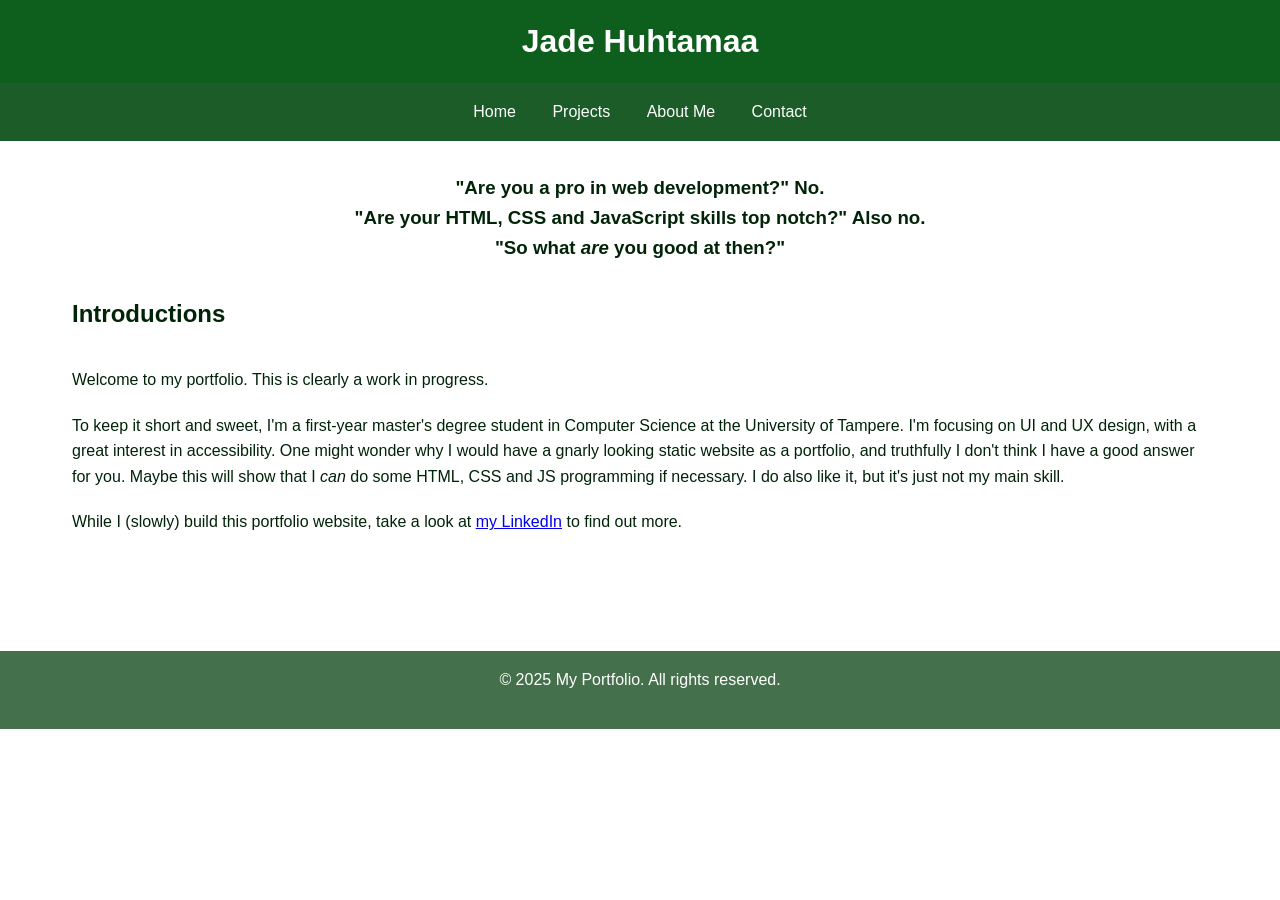
==== index.html @ 2eae8b4e "Added section close tags and modified stylesheet ever so slightly" ====
<!DOCTYPE html>
<html lang="en">
<head>
    <meta charset="UTF-8">
    <meta name="viewport" content="width=device-width, initial-scale=1.0">
    <title>Jade Huhtamaa</title>
    <link rel="stylesheet" href="style.css">
    <link href="favicon.ico?" rel="icon" type="image/x-icon">
</head>
<body>
    <header>
        <h1>Jade Huhtamaa</h1>
    </header>
    <nav>
        <a href="index.html">Home</a>
        <a href="projects.html">Projects</a>
        <a href="about.html">About Me</a>
        <a href="contact.html">Contact</a>
    </nav>
    
    <main>

            <h3>
                "Are you a pro in web development?" <strong>No.</strong> <br>
                "Are your HTML, CSS and JavaScript skills top notch?" <strong>Also no.</strong><br>
                "So what <em>are</em> you good at then?"
            </h3>

        <section id="home">
            <h2>Introductions</h2>
            <p>Welcome to my portfolio. This is clearly a work in progress.</p>
            
            <p>To keep it short and sweet, I'm a first-year master's degree student in Computer Science at the University of Tampere. I'm focusing on
            UI and UX design, with a great interest in accessibility. One might wonder why I would have a gnarly looking static website as a portfolio,
            and truthfully I don't think I have a good answer for you. Maybe this will show that I <em>can</em> do some HTML, CSS and JS programming
            if necessary. I do also like it, but it's just not my main skill.</p>

            <p>While I (slowly) build this portfolio website, take a look at <a href="https://www.linkedin.com/in/jadehuhtamaa/" target="_blank">my LinkedIn</a> to find out more.</p>
        </section>
    </main>

    <footer>
        <p>&copy; 2025 My Portfolio. All rights reserved.</p>
    </footer>
</body>
</html>
---- style.css ----
* {
            margin: 0;
            padding: 0;
            box-sizing: border-box;
            font-family:sans-serif;
            align-items: center;
}

body {
            font-family: Arial, sans-serif;
            line-height: 1.6;
            color: #012408;
}
header {
            background-color: #0e5f1d;
            color: #fff;
            padding: 1rem;
            text-align: center;
}
h2{
    padding-bottom: 3%;
}
h3{
    text-align: center;
}
p{
    padding-bottom: 20px;
}
nav {
            background-color: #1c5c28;
            padding: 1rem;
            text-align: center;
}
nav a {
            color: #fff;
            margin: 0 1rem;
            text-decoration: none;
}
main {
            padding: 2rem;
            max-width: 1200px;
            margin: 0 auto;
}

#about {
            padding-top: 5%;
            margin: 2rem 0;
}
section {
            margin: 2rem 0;
}
footer {
            background-color: #44714c;
            color: #fff;
            text-align: center;
            padding: 1rem;
            margin-top: 2rem;
}
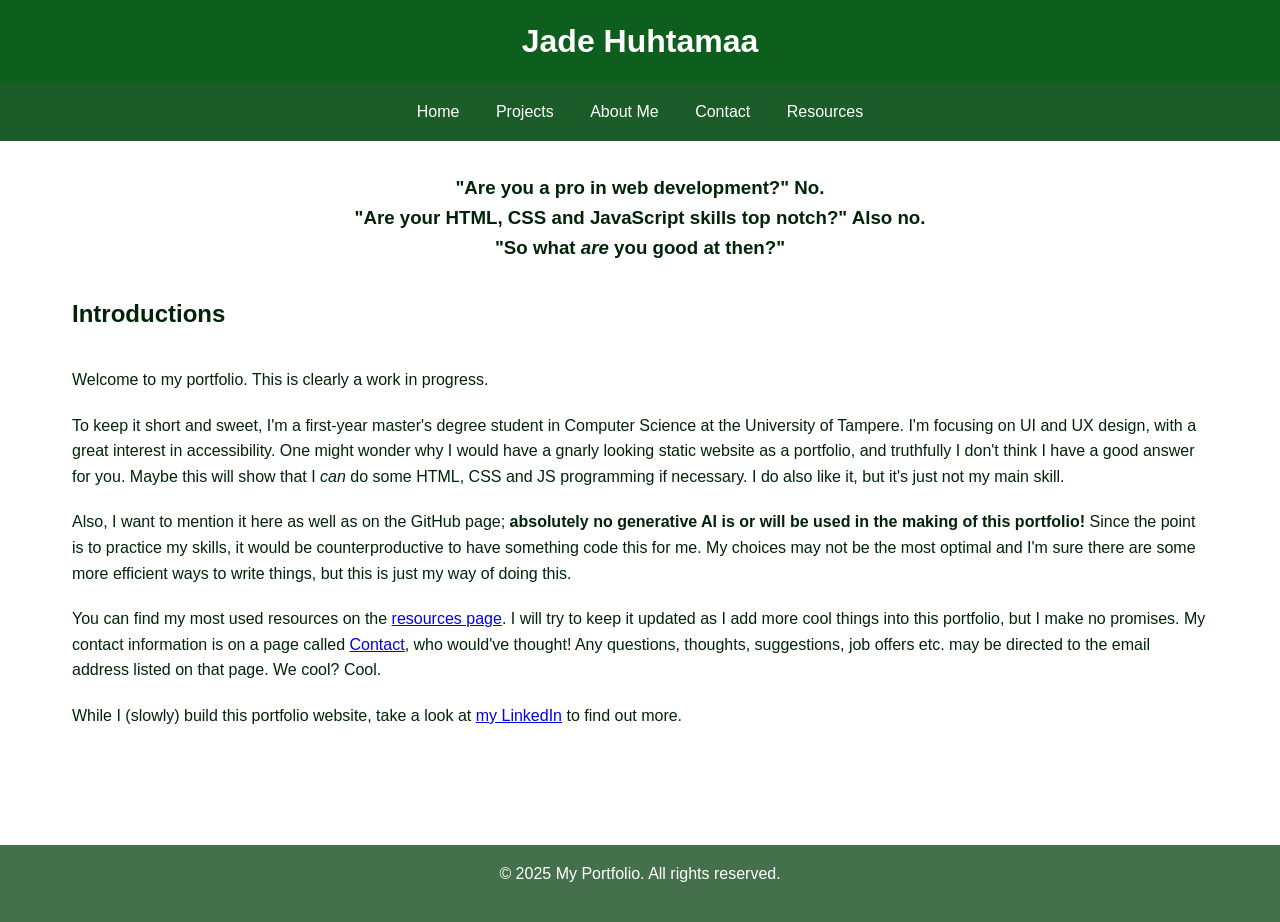
==== commit 1ef81ada: "Added resource file and added it to navs" ====
--- a/index.html
+++ b/index.html
@@ -16,8 +16,9 @@
         <a href="projects.html">Projects</a>
         <a href="about.html">About Me</a>
         <a href="contact.html">Contact</a>
+        <a href="resources.html">Resources</a>
     </nav>
-    
+
     <main>
 
             <h3>
@@ -35,6 +36,15 @@
             and truthfully I don't think I have a good answer for you. Maybe this will show that I <em>can</em> do some HTML, CSS and JS programming
             if necessary. I do also like it, but it's just not my main skill.</p>
 
+            <p>Also, I want to mention it here as well as on the GitHub page; <strong>absolutely no generative AI is or will be used in the making of this portfolio!</strong> 
+                Since the point is to practice my skills, it would be counterproductive to have something code this for me. My choices may not be the most
+                optimal and I'm sure there are some more efficient ways to write things, but this is just my way of doing this.
+            </p>
+
+            <p>You can find my most used resources on the <a href="resources.html">resources page</a>. I will try to keep it updated as I add more cool things
+            into this portfolio, but I make no promises. My contact information is on a page called <a href="contact.html">Contact</a>, who would've thought!
+            Any questions, thoughts, suggestions, job offers etc. may be directed to the email address listed on that page. We cool? Cool.</p>
+
             <p>While I (slowly) build this portfolio website, take a look at <a href="https://www.linkedin.com/in/jadehuhtamaa/" target="_blank">my LinkedIn</a> to find out more.</p>
         </section>
     </main>
--- a/style.css
+++ b/style.css
@@ -42,10 +42,7 @@
             margin: 0 auto;
 }
 
-#about {
-            padding-top: 5%;
-            margin: 2rem 0;
-}
+
 section {
             margin: 2rem 0;
 }
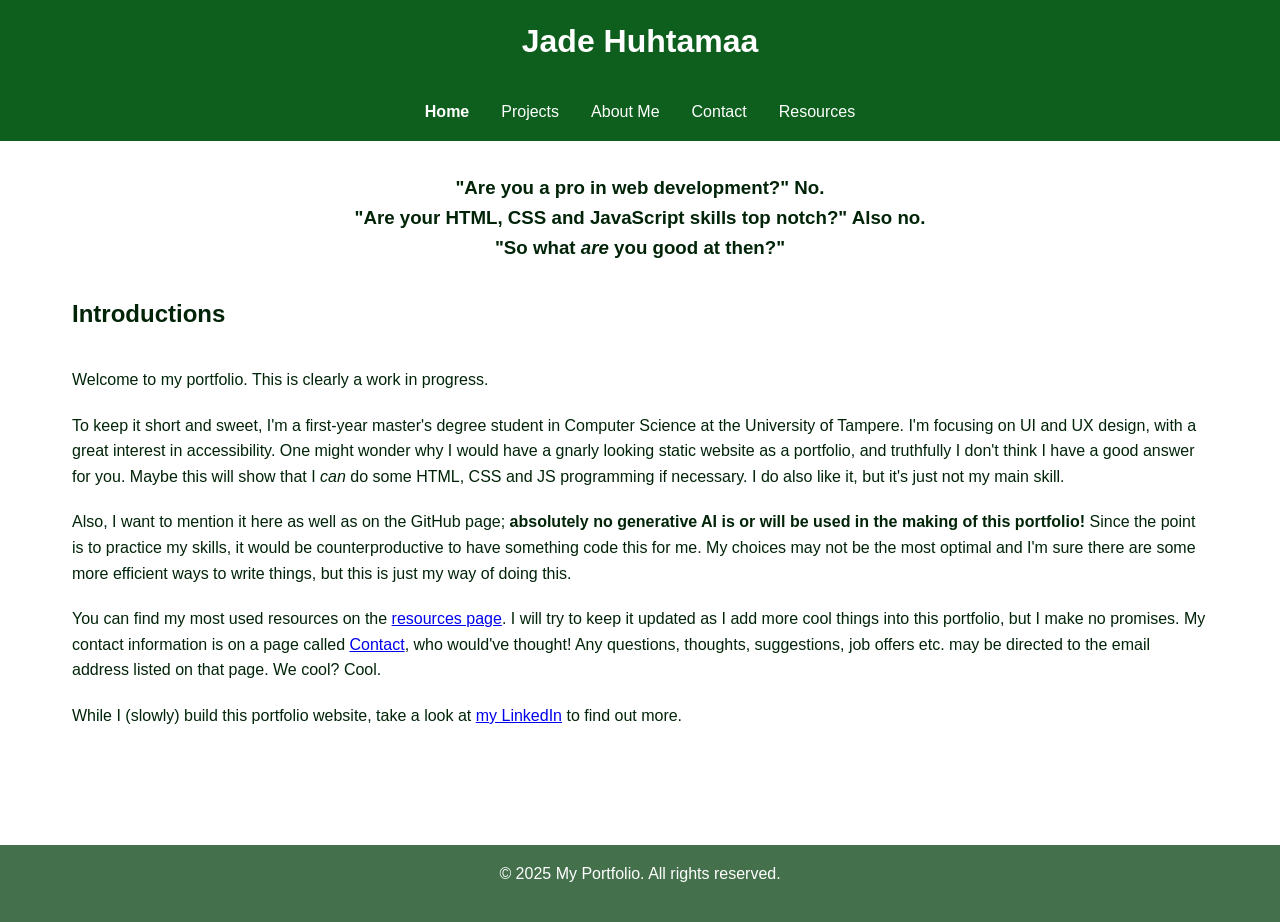
==== commit 37990c50: "Changed the nav to have elements in an ul, made changes to styling of nav" ====
--- a/index.html
+++ b/index.html
@@ -12,11 +12,13 @@
         <h1>Jade Huhtamaa</h1>
     </header>
     <nav>
-        <a href="index.html">Home</a>
-        <a href="projects.html">Projects</a>
-        <a href="about.html">About Me</a>
-        <a href="contact.html">Contact</a>
-        <a href="resources.html">Resources</a>
+        <ul>
+            <li><a class="active" href="index.html">Home</a></li>
+            <li><a href="projects.html">Projects</a></li>
+            <li><a href="about.html">About Me</a></li>
+            <li><a href="contact.html">Contact</a></li>
+            <li><a href="resources.html">Resources</a></li>
+        </ul>  
     </nav>
 
     <main>
--- a/style.css
+++ b/style.css
@@ -1,55 +1,76 @@
 * {
-            margin: 0;
-            padding: 0;
-            box-sizing: border-box;
-            font-family:sans-serif;
-            align-items: center;
+    margin: 0;
+    padding: 0;
+    box-sizing: border-box;
+    font-family:sans-serif;
+    align-items: center;
 }
 
 body {
-            font-family: Arial, sans-serif;
-            line-height: 1.6;
-            color: #012408;
+    font-family: Arial, sans-serif;
+    line-height: 1.6;
+    color: #012408;
 }
+
 header {
-            background-color: #0e5f1d;
-            color: #fff;
-            padding: 1rem;
-            text-align: center;
+    background-color: #0e5f1d;
+    color: #fff;
+    padding: 1rem;
+    text-align: center;
 }
+
 h2{
     padding-bottom: 3%;
 }
+
 h3{
     text-align: center;
 }
+
 p{
     padding-bottom: 20px;
 }
-nav {
-            background-color: #1c5c28;
-            padding: 1rem;
-            text-align: center;
+
+nav ul {
+    list-style-type: none;
+    background-color: #0e5f1d;
+    padding: 1rem;
+    text-align: center;
+    display: flex;
+    flex-wrap: wrap;
+    justify-content: center;
 }
-nav a {
-            color: #fff;
-            margin: 0 1rem;
-            text-decoration: none;
+
+nav li a {
+    color: #fff;
+    margin: 0 1rem;
+    text-decoration: none;
+    height: fit-content;
 }
+
+nav li a:hover {
+    font-weight: bold;
+}
+
+nav li a.active {
+    font-weight: bold;
+}
+
 main {
-            padding: 2rem;
-            max-width: 1200px;
-            margin: 0 auto;
+    padding: 2rem;
+    max-width: 1200px;
+    margin: 0 auto;
 }
 
 
 section {
-            margin: 2rem 0;
+    margin: 2rem 0;
 }
+
 footer {
-            background-color: #44714c;
-            color: #fff;
-            text-align: center;
-            padding: 1rem;
-            margin-top: 2rem;
+    background-color: #44714c;
+    color: #fff;
+    text-align: center;
+    padding: 1rem;
+    margin-top: 2rem;
 }
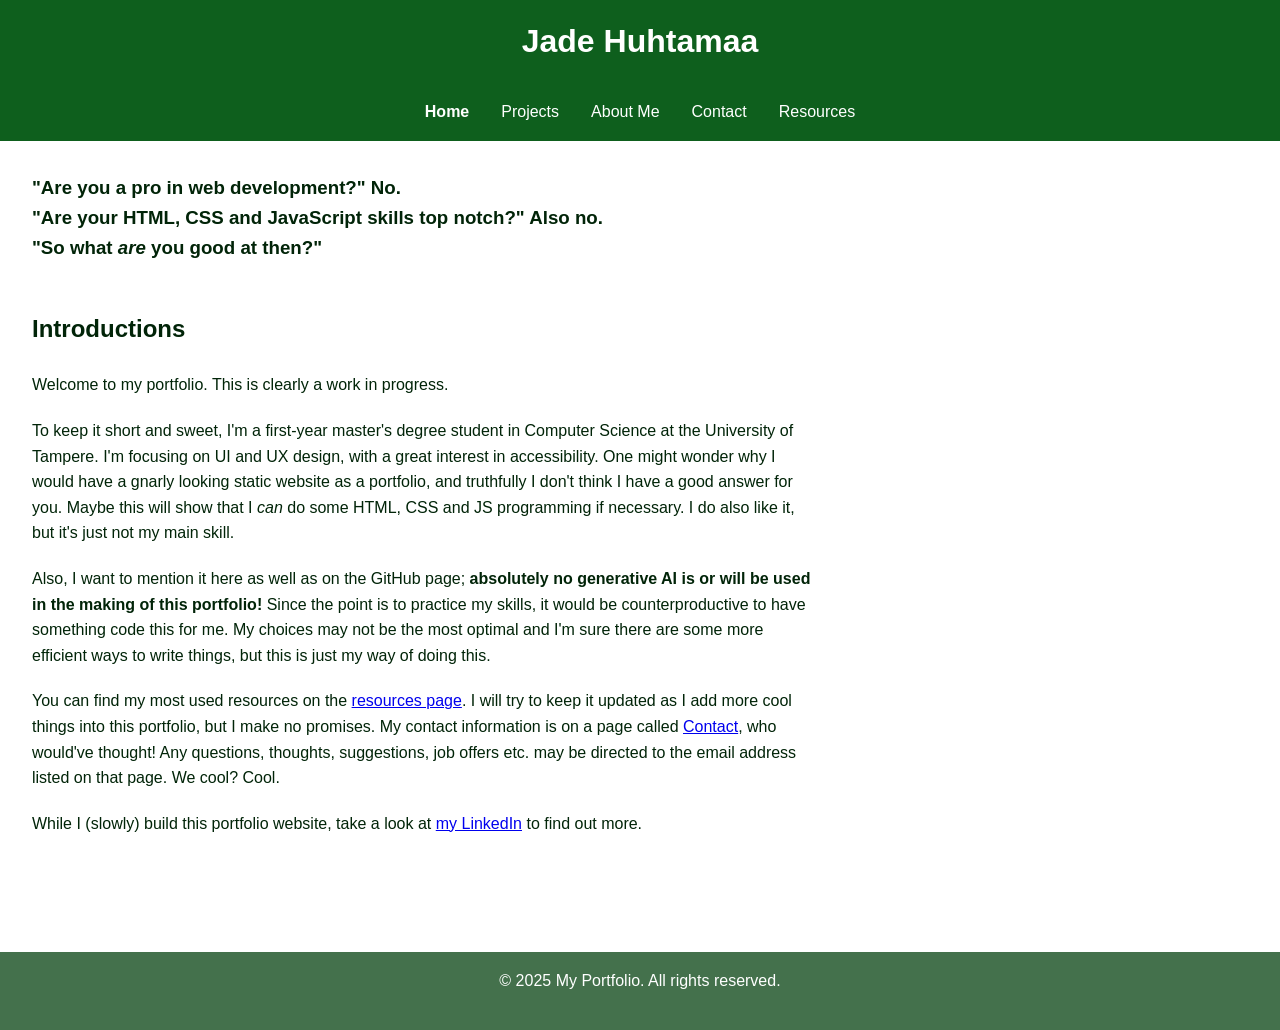
==== commit 41820bf0: "Finally made the pages into a grid. Also added an id for menu" ====
--- a/index.html
+++ b/index.html
@@ -11,7 +11,7 @@
     <header>
         <h1>Jade Huhtamaa</h1>
     </header>
-    <nav>
+    <nav id="menu">
         <ul>
             <li><a class="active" href="index.html">Home</a></li>
             <li><a href="projects.html">Projects</a></li>
--- a/style.css
+++ b/style.css
@@ -2,7 +2,7 @@
     margin: 0;
     padding: 0;
     box-sizing: border-box;
-    font-family:sans-serif;
+    font-family: sans-serif;
     align-items: center;
 }
 
@@ -10,9 +10,17 @@
     font-family: Arial, sans-serif;
     line-height: 1.6;
     color: #012408;
+    display: grid;
+    grid-template-areas: 
+    "header header"
+    "nav nav"
+    "main aside"
+    "footer footer";
+    grid-template-columns: 2fr 1fr;
 }
 
 header {
+    grid-area: header;
     background-color: #0e5f1d;
     color: #fff;
     padding: 1rem;
@@ -23,15 +31,24 @@
     padding-bottom: 3%;
 }
 
-h3{
-    text-align: center;
+h3 {
+    padding-bottom: 2%;
 }
 
 p{
     padding-bottom: 20px;
 }
 
+a {
+    text-decoration: underline;
+}
+
+#menu {
+    grid-area: nav;
+}
+
 nav ul {
+    text-align: center;
     list-style-type: none;
     background-color: #0e5f1d;
     padding: 1rem;
@@ -57,6 +74,7 @@
 }
 
 main {
+    grid-area: main;
     padding: 2rem;
     max-width: 1200px;
     margin: 0 auto;
@@ -67,7 +85,14 @@
     margin: 2rem 0;
 }
 
+.photo img {
+    grid-area: aside;
+    max-width: 600px;
+    height: auto;
+}
+
 footer {
+    grid-area: footer;
     background-color: #44714c;
     color: #fff;
     text-align: center;
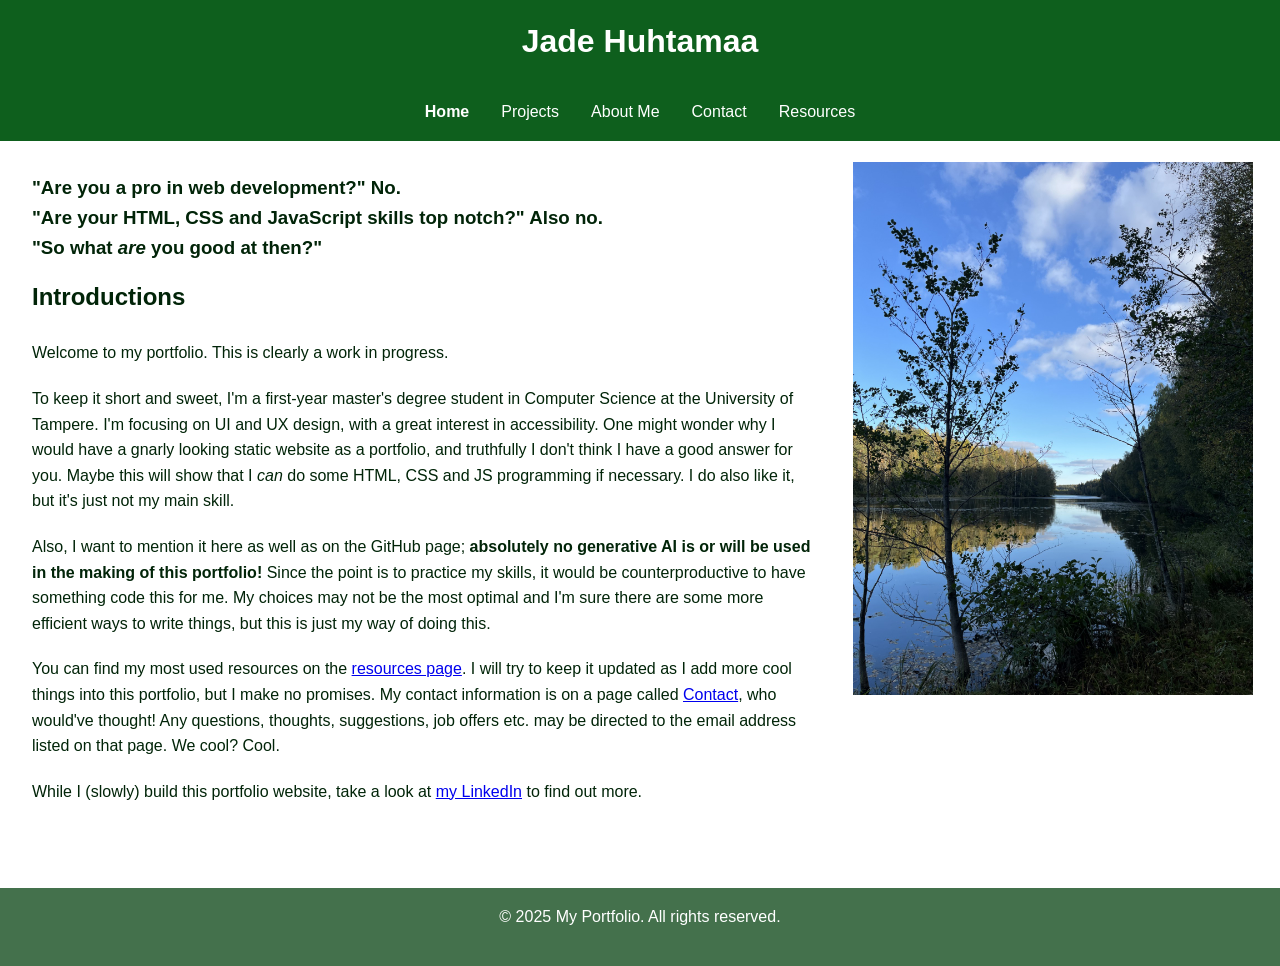
==== commit 8903448b: "Removed extra html tags from pages and added images to a couple of pages" ====
--- a/index.html
+++ b/index.html
@@ -51,6 +51,9 @@
         </section>
     </main>
 
+    <img src="photos/suolijarvi_hervanta.jfif" alt="A lake surrounded by dense forests. The still lake surface reflects a blue sky with scattered clouds. Leafy branches in the
+    foreground have dropped the majority of their leaves for winter.">
+
     <footer>
         <p>&copy; 2025 My Portfolio. All rights reserved.</p>
     </footer>
--- a/style.css
+++ b/style.css
@@ -3,7 +3,6 @@
     padding: 0;
     box-sizing: border-box;
     font-family: sans-serif;
-    align-items: center;
 }
 
 body {
@@ -39,20 +38,17 @@
     padding-bottom: 20px;
 }
 
-a {
-    text-decoration: underline;
-}
-
 #menu {
     grid-area: nav;
+
 }
 
 nav ul {
     text-align: center;
     list-style-type: none;
     background-color: #0e5f1d;
+    text-align: center;
     padding: 1rem;
-    text-align: center;
     display: flex;
     flex-wrap: wrap;
     justify-content: center;
@@ -80,14 +76,10 @@
     margin: 0 auto;
 }
 
-
-section {
-    margin: 2rem 0;
-}
-
-.photo img {
+img {
+    padding-top: 5%;
     grid-area: aside;
-    max-width: 600px;
+    max-width: 400px;
     height: auto;
 }
 
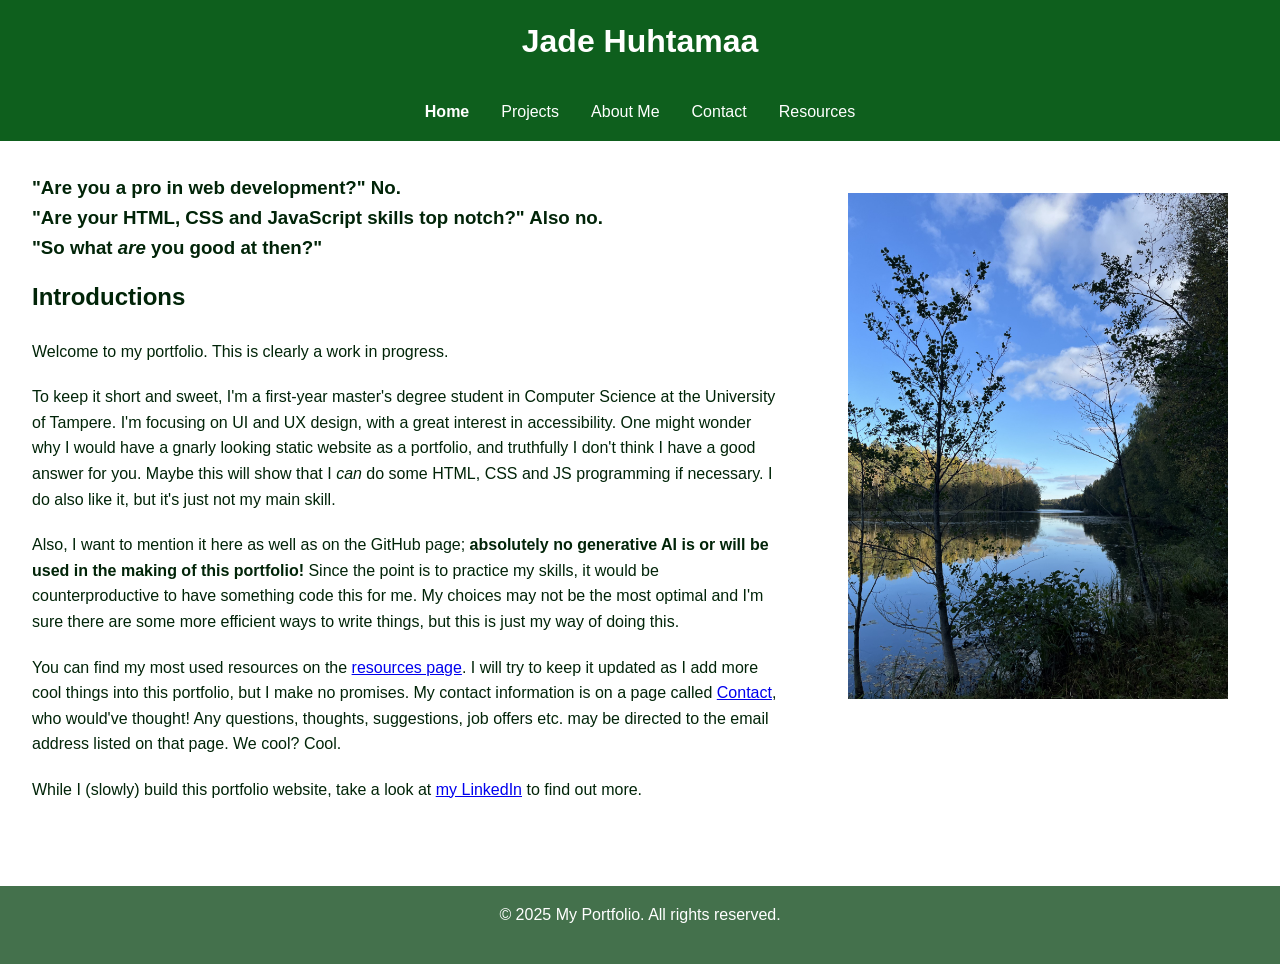
==== commit 96877cbc: "Added images into asides and changed css accordingly" ====
--- a/index.html
+++ b/index.html
@@ -51,8 +51,10 @@
         </section>
     </main>
 
-    <img src="photos/suolijarvi_hervanta.jfif" alt="A lake surrounded by dense forests. The still lake surface reflects a blue sky with scattered clouds. Leafy branches in the
-    foreground have dropped the majority of their leaves for winter.">
+    <aside>
+        <img src="photos/suolijarvi_hervanta.jfif" alt="A lake surrounded by dense forests. The still lake surface reflects a blue sky with scattered clouds. Leafy branches in the
+        foreground have dropped the majority of their leaves for winter.">
+    </aside>
 
     <footer>
         <p>&copy; 2025 My Portfolio. All rights reserved.</p>
--- a/style.css
+++ b/style.css
@@ -9,6 +9,7 @@
     font-family: Arial, sans-serif;
     line-height: 1.6;
     color: #012408;
+
     display: grid;
     grid-template-areas: 
     "header header"
@@ -76,9 +77,14 @@
     margin: 0 auto;
 }
 
-img {
+aside {
+    grid-area: aside;
+    padding: 2rem;
+}
+
+aside img {
     padding-top: 5%;
-    grid-area: aside;
+    padding-right: 5%;
     max-width: 400px;
     height: auto;
 }
@@ -90,4 +96,20 @@
     text-align: center;
     padding: 1rem;
     margin-top: 2rem;
+}
+
+@media (max-width: 600px) {
+    body {
+        grid-template-areas:
+            "header"
+            "nav"
+            "main"
+            "aside"
+            "footer";
+        grid-template-columns: 1fr;
+    }
+
+    aside img {
+        max-width: 100%;
+    }
 }
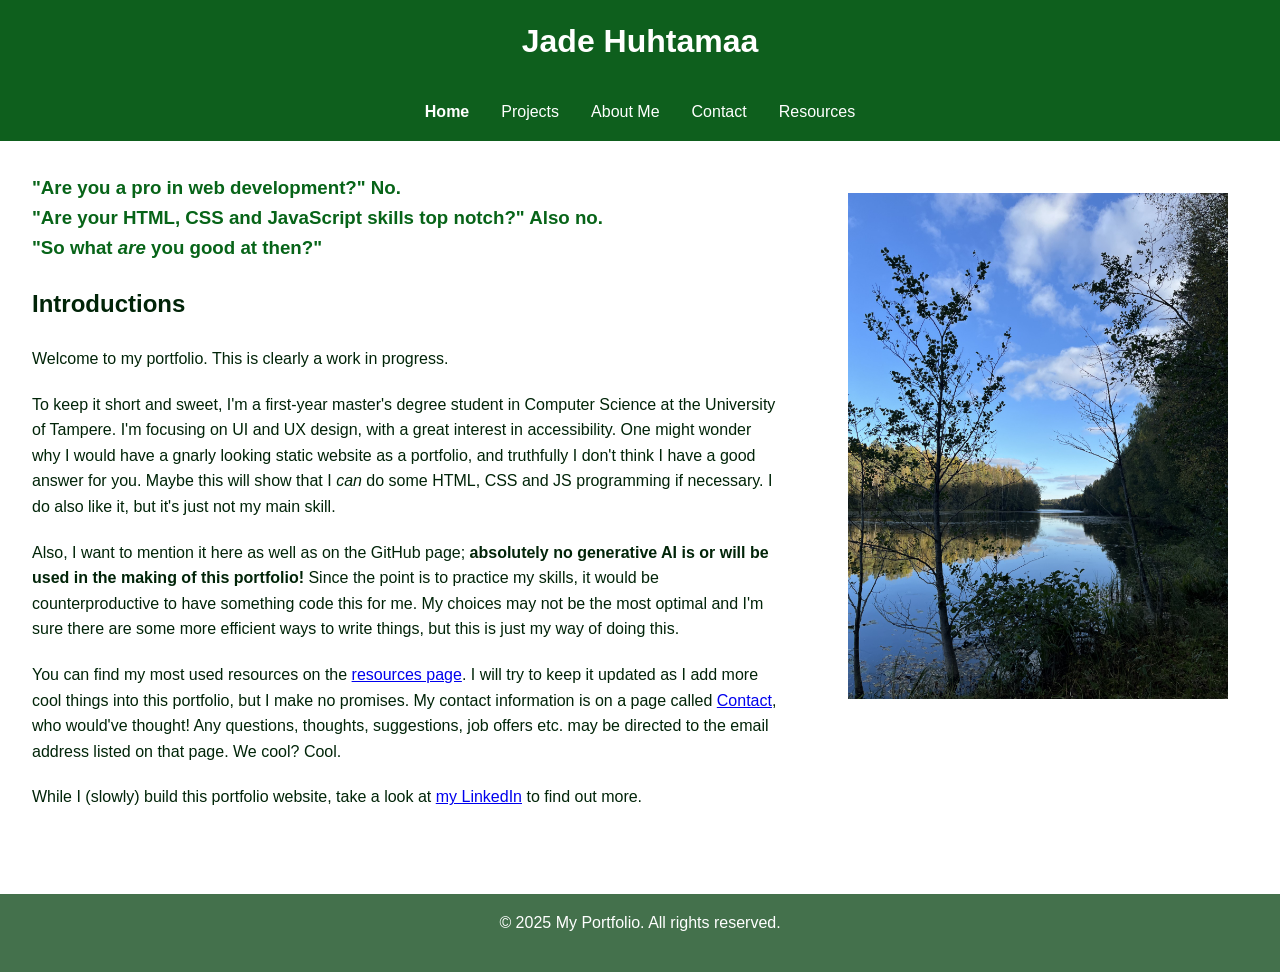
==== commit 85d0dccf: "Added an id to front page 'hook' and changed the styling ever so slightly" ====
--- a/index.html
+++ b/index.html
@@ -23,7 +23,7 @@
 
     <main>
 
-            <h3>
+            <h3 id="hook">
                 "Are you a pro in web development?" <strong>No.</strong> <br>
                 "Are your HTML, CSS and JavaScript skills top notch?" <strong>Also no.</strong><br>
                 "So what <em>are</em> you good at then?"
--- a/style.css
+++ b/style.css
@@ -27,7 +27,7 @@
     text-align: center;
 }
 
-h2{
+h2 {
     padding-bottom: 3%;
 }
 
@@ -35,13 +35,17 @@
     padding-bottom: 2%;
 }
 
-p{
+#hook {
+    color: #076418;
+    padding-bottom: 3%;
+}
+
+p {
     padding-bottom: 20px;
 }
 
 #menu {
     grid-area: nav;
-
 }
 
 nav ul {
@@ -50,6 +54,7 @@
     background-color: #0e5f1d;
     text-align: center;
     padding: 1rem;
+    padding-left: 1rem;
     display: flex;
     flex-wrap: wrap;
     justify-content: center;
@@ -98,7 +103,7 @@
     margin-top: 2rem;
 }
 
-@media (max-width: 600px) {
+@media (max-width: 900px) {
     body {
         grid-template-areas:
             "header"
@@ -112,4 +117,26 @@
     aside img {
         max-width: 100%;
     }
+}
+
+@media (max-width: 400px) {
+        body {
+        grid-template-areas:
+            "header"
+            "nav"
+            "main"
+            "aside"
+            "footer";
+        grid-template-columns: 1fr;
+    }
+
+    aside img {
+        max-width: 100%;
+    }
+
+
+    nav li a:hover, nav li a:active, nav li a:focus {
+        font-weight: normal;
+    }
+
 }
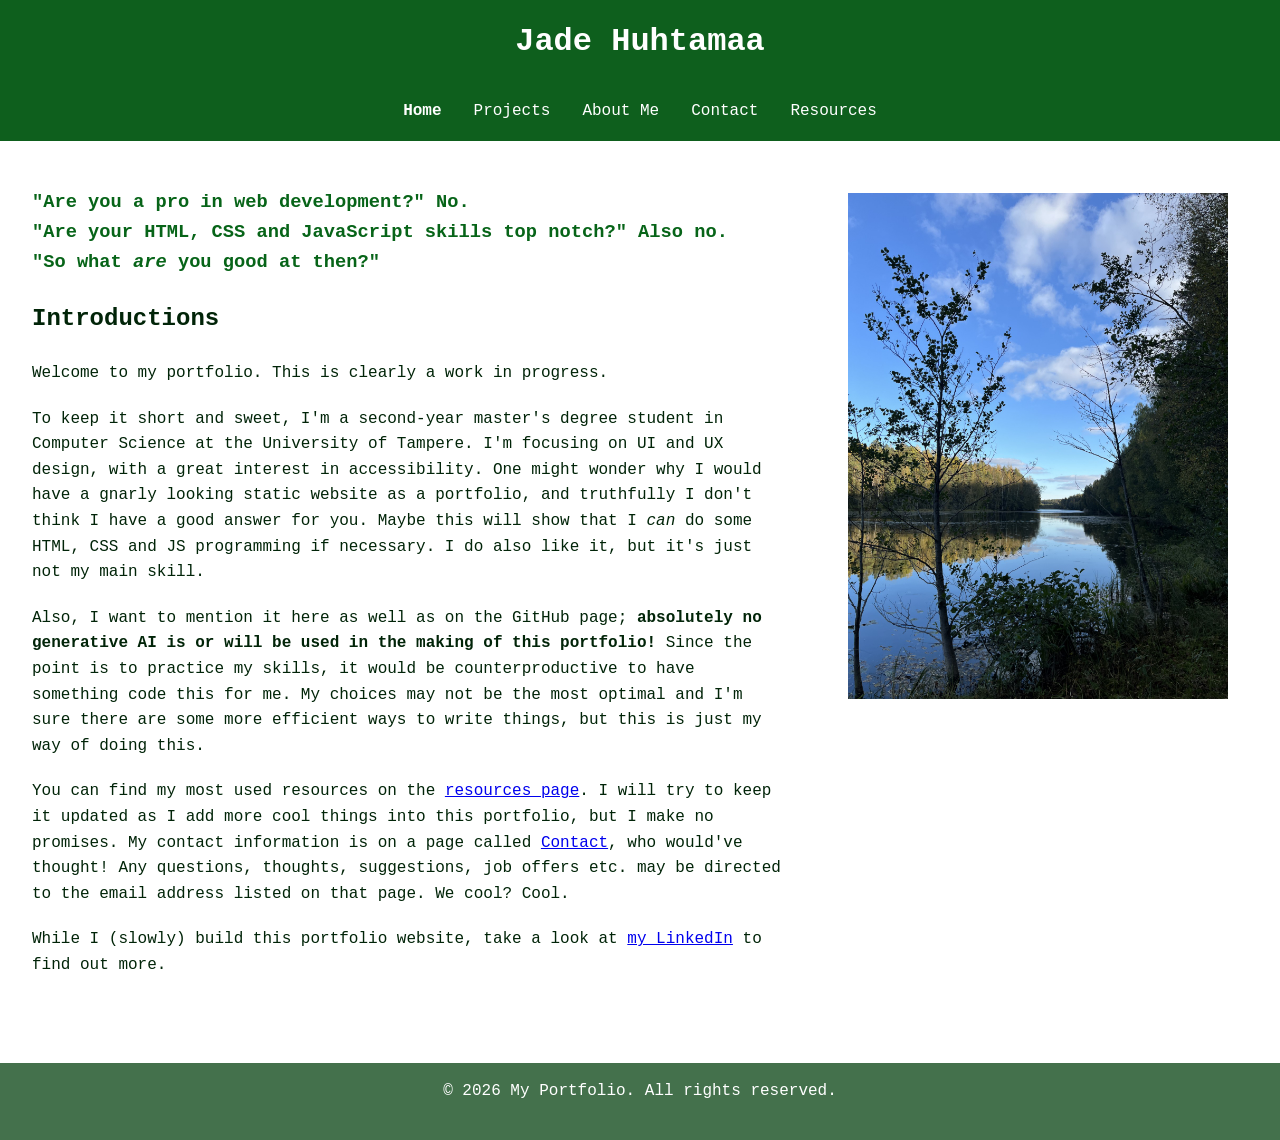
==== commit 46aa91ae: "Changed the copyright year; added a master's thesis paragraph to projects; added padding for h3's; u" ====
--- a/index.html
+++ b/index.html
@@ -33,7 +33,7 @@
             <h2>Introductions</h2>
             <p>Welcome to my portfolio. This is clearly a work in progress.</p>
             
-            <p>To keep it short and sweet, I'm a first-year master's degree student in Computer Science at the University of Tampere. I'm focusing on
+            <p>To keep it short and sweet, I'm a second-year master's degree student in Computer Science at the University of Tampere. I'm focusing on
             UI and UX design, with a great interest in accessibility. One might wonder why I would have a gnarly looking static website as a portfolio,
             and truthfully I don't think I have a good answer for you. Maybe this will show that I <em>can</em> do some HTML, CSS and JS programming
             if necessary. I do also like it, but it's just not my main skill.</p>
@@ -57,7 +57,7 @@
     </aside>
 
     <footer>
-        <p>&copy; 2025 My Portfolio. All rights reserved.</p>
+        <p>&copy; 2026 My Portfolio. All rights reserved.</p>
     </footer>
 </body>
 </html>
--- a/style.css
+++ b/style.css
@@ -2,11 +2,11 @@
     margin: 0;
     padding: 0;
     box-sizing: border-box;
-    font-family: sans-serif;
+    font-family: 'Courier New', Courier, monospace;
 }
 
 body {
-    font-family: Arial, sans-serif;
+    font-family: 'Courier New', Courier, monospace;
     line-height: 1.6;
     color: #012408;
 
@@ -33,6 +33,7 @@
 
 h3 {
     padding-bottom: 2%;
+    padding-top: 2%;
 }
 
 #hook {
